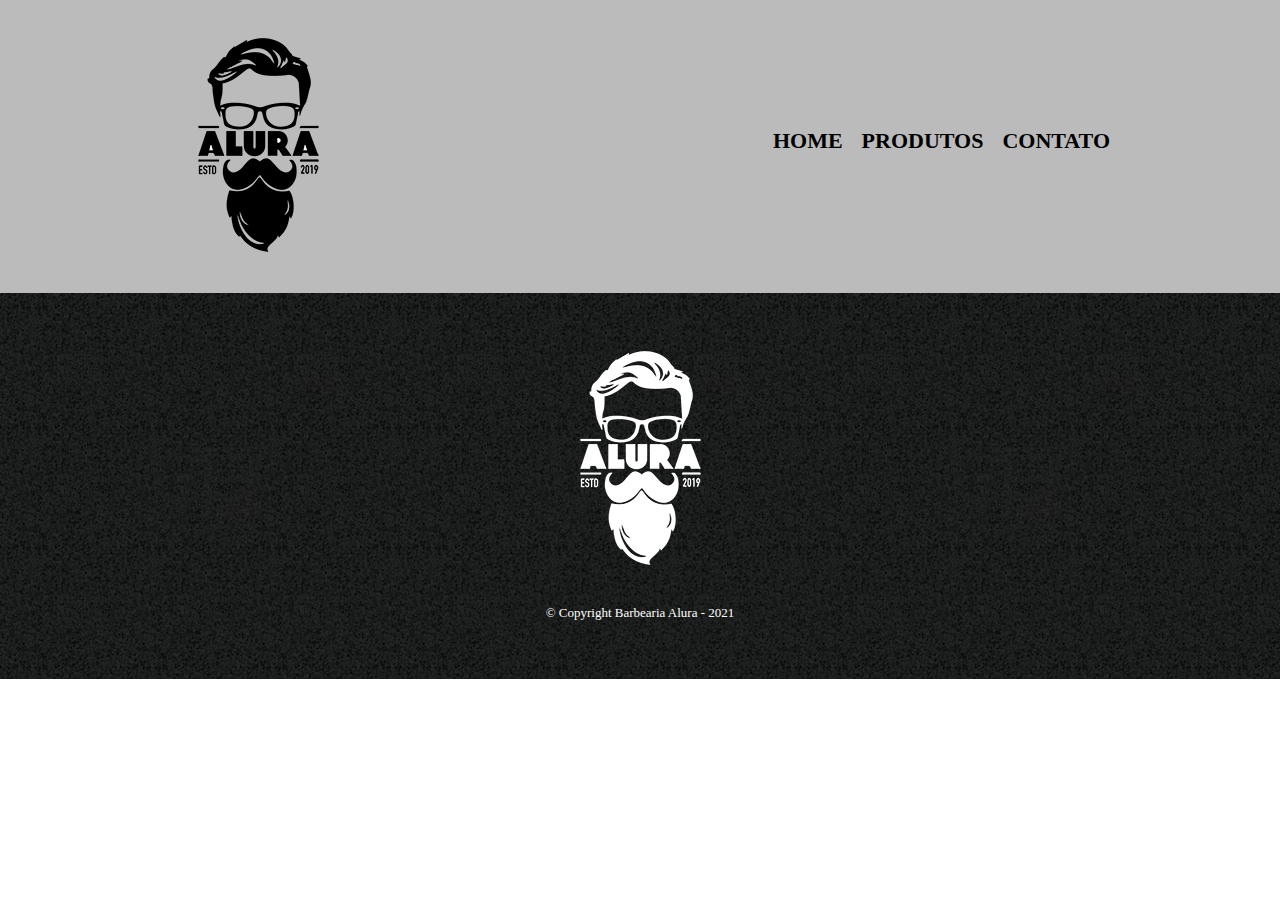
==== parte_03_formularios_e_tabelas/contato.html @ 77cbe74b "Preparação para criação do primeiro formulário" ====
<!DOCTYPE html>
<html lang="pt-br">
<head>
    <meta charset="UTF-8" />
    <title>Contato - Barbearia Alura</title>
    <link rel="stylesheet" type="text/css" href="./reset.css" />
    <link rel="stylesheet" type="text/css" href="./style.css" />
</head>
<body>
    <header>
        <div class="caixa">
            <h1><img src="./imagens//logo.png" /></h1>

            <nav>
                <ul>
                    <li><a href="./index.html">Home</a></li>
                    <li><a href="./produtos.html">Produtos</a></li>
                    <li><a href="./contato.html">Contato</a></li>
                </ul>
            </nav>
        </div>
    </header>
    <body>
        <main>
            
        </main>

        <footer>
            <img src="./imagens/logo-branco.png" />
            <p class="copyright">&copy; Copyright Barbearia Alura - 2021</p>
        </footer>
    </body>
</html>
---- parte_03_formularios_e_tabelas/style.css ----
header {
    background: #bbb;
    padding: 20px 0;
}

.caixa {
    position: relative;
    width: 940px;
    margin: 0 auto;
}

nav {
    position: absolute;
    top: 110px;
    right: 0;
}

nav li {
    display: inline;
    margin: 0 0 0 15px;
}

nav a {
    text-transform: uppercase;
    color: #000;
    font-weight: bold;
    font-size: 22px;
    text-decoration: none;
}

nav a:hover {
    text-decoration: underline;
    color: #c78c19;
}

.produtos {
    width: 1080px;
    margin: 0 auto;
    padding: 50px 0;
}

.produtos li {
    display: inline-block;
    text-align: center;
    width: 30%;
    vertical-align: top;
    margin: 0 1.5%;
    padding: 30px 20px;
    box-sizing: border-box;
    border: 2px solid #000;
    border-radius: 10px;
}

.produtos li:hover {
    border-color: #c78c19;
}

.produtos li:active {
    border-color: #088c19;
}

.produtos li:hover h2 {
    font-size: 32px;
}

.produtos h2 {
    font-size: 30px;
    font-weight: bold;
}

.produto-descricao {
    font-size: 18px;
}

.produto-preco {
    font-size: 22px;
    font-weight: bold;
    margin-top: 10px;
}

footer {
    text-align: center;
    background: url("./imagens/bg.jpg");
    padding: 40px 0;
}

.copyright {
    color: #fff;
    font-size: 13px;
    margin: 20px;
}
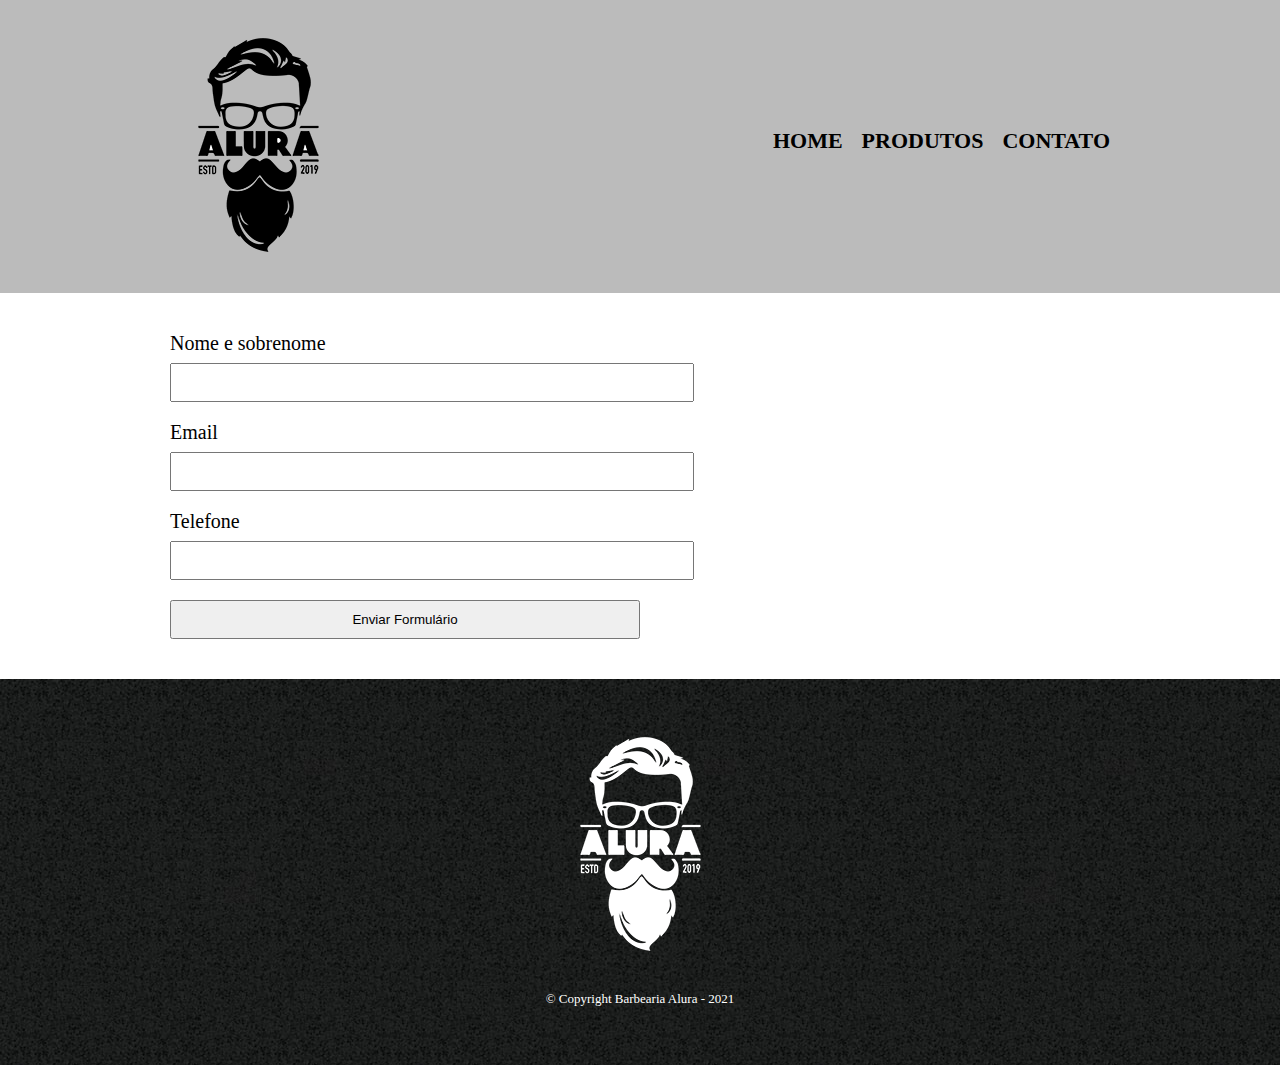
==== commit 73d249bb: "Continuando" ====
--- a/parte_03_formularios_e_tabelas/contato.html
+++ b/parte_03_formularios_e_tabelas/contato.html
@@ -22,7 +22,18 @@
     </header>
     <body>
         <main>
-            
+            <form action="">
+                <label for="nome-sobrenome">Nome e sobrenome</label>
+                <input type="text" name="nome-sobrenome" id="nome-sobrenome">
+
+                <label for="email">Email</label>
+                <input type="email" name="email" id="email">
+
+                <label for="telefone">Telefone</label>
+                <input type="text" name="telefone" id="telefone">
+
+                <input type="submit" value="Enviar Formulário">
+            </form>
         </main>
 
         <footer>
--- a/parte_03_formularios_e_tabelas/style.css
+++ b/parte_03_formularios_e_tabelas/style.css
@@ -88,4 +88,26 @@
     color: #fff;
     font-size: 13px;
     margin: 20px;
+}
+
+main {
+    width: 940px;
+    margin: 0 auto;
+}
+
+form {
+    margin: 40px 0;
+}
+
+form label {
+    display: block;
+    font-size: 20px;
+    margin: 0 0 10px 0;
+}
+
+form input {
+    display: block;
+    margin: 0 0 20px 0;
+    padding: 10px 25px;
+    width: 50%;
 }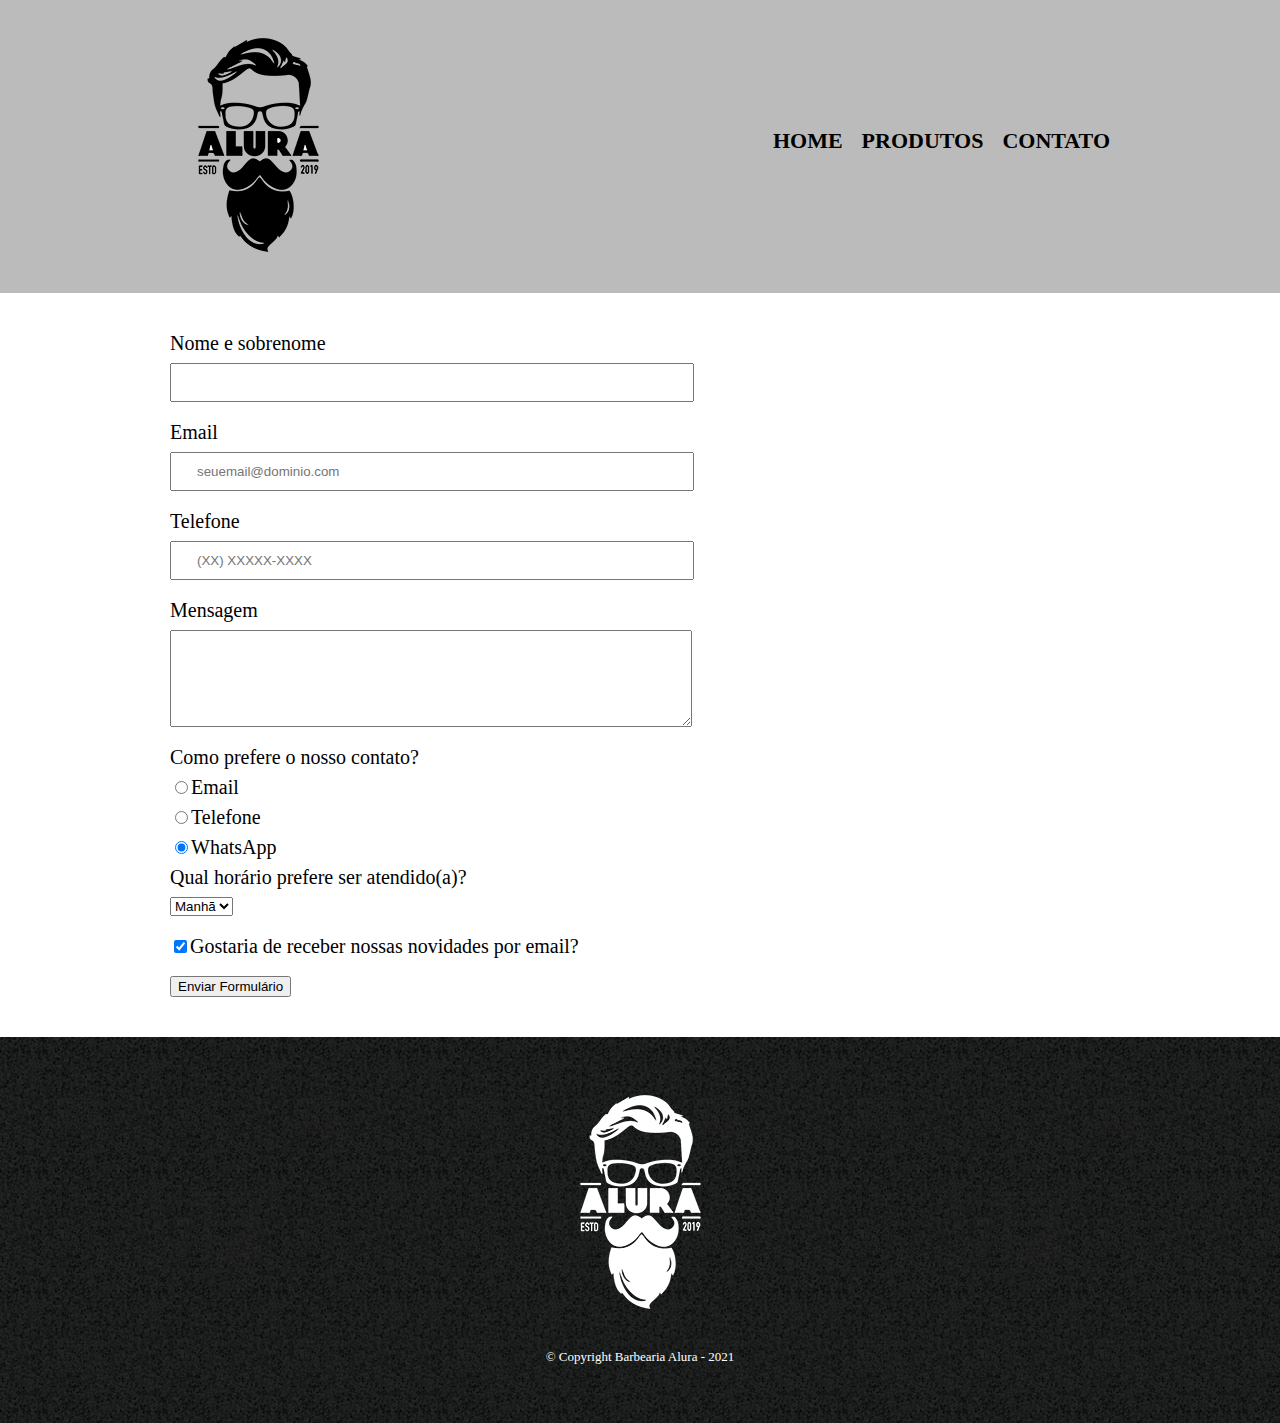
==== commit 1f31e6b8: "Melhorando o visual e a semântica da página de contato" ====
--- a/parte_03_formularios_e_tabelas/contato.html
+++ b/parte_03_formularios_e_tabelas/contato.html
@@ -9,7 +9,7 @@
 <body>
     <header>
         <div class="caixa">
-            <h1><img src="./imagens//logo.png" /></h1>
+            <h1><img alt="Logo da Barbearia Alura" src="./imagens//logo.png" /></h1>
 
             <nav>
                 <ul>
@@ -20,25 +20,49 @@
             </nav>
         </div>
     </header>
-    <body>
-        <main>
-            <form action="">
-                <label for="nome-sobrenome">Nome e sobrenome</label>
-                <input type="text" name="nome-sobrenome" id="nome-sobrenome">
+    
+    <main>
+        <form action="">
+            <label for="nome-sobrenome">Nome e sobrenome</label>
+            <input class="input-padrao" type="text" name="nome-sobrenome" id="nome-sobrenome" required>
 
-                <label for="email">Email</label>
-                <input type="email" name="email" id="email">
+            <label for="email">Email</label>
+            <input class="input-padrao" type="email" name="email" id="email" required placeholder="seuemail@dominio.com">
 
-                <label for="telefone">Telefone</label>
-                <input type="text" name="telefone" id="telefone">
+            <label for="telefone">Telefone</label>
+            <input class="input-padrao" type="tel" name="telefone" id="telefone" required placeholder="(XX) XXXXX-XXXX">
 
-                <input type="submit" value="Enviar Formulário">
-            </form>
-        </main>
+            <label for="mensagem">Mensagem</label>
+            <textarea class="input-padrao" name="mensagem" id="mensagem" cols="50" rows="5" required></textarea>
+            
+            <fieldset>
+                <legend>Como prefere o nosso contato?</legend>
 
-        <footer>
-            <img src="./imagens/logo-branco.png" />
-            <p class="copyright">&copy; Copyright Barbearia Alura - 2021</p>
-        </footer>
-    </body>
+                <label for="radio-email"><input type="radio" name="contato" id="radio-email" value="email">Email</label>
+                
+                <label for="radio-telefone"><input type="radio" name="contato" id="radio-telefone" value="telefone">Telefone</label>
+                
+                <label for="radio-whatsapp"><input type="radio" name="contato" id="radio-whatsapp" value="whatsapp" checked>WhatsApp</label>
+            </fieldset>
+
+            <fieldset>
+                <legend>Qual horário prefere ser atendido(a)?</legend>
+                <select name="" id="">
+                    <option value="manha">Manhã</option>
+                    <option value="tarde">Tarde</option>
+                    <option value="noite">Noite</option>
+                </select>
+            </fieldset>
+
+            <label class="checkbox"><input type="checkbox" checked>Gostaria de receber nossas novidades por email?</label>
+
+            <input type="submit" value="Enviar Formulário">
+        </form>
+    </main>
+
+    <footer>
+        <img alt="Logo da Barbearia Alura" src="./imagens/logo-branco.png" />
+        <p class="copyright">&copy; Copyright Barbearia Alura - 2021</p>
+    </footer>
+</body>
 </html>--- a/parte_03_formularios_e_tabelas/style.css
+++ b/parte_03_formularios_e_tabelas/style.css
@@ -99,15 +99,19 @@
     margin: 40px 0;
 }
 
-form label {
+form label, form legend {
     display: block;
     font-size: 20px;
     margin: 0 0 10px 0;
 }
 
-form input {
+.input-padrao {
     display: block;
     margin: 0 0 20px 0;
     padding: 10px 25px;
     width: 50%;
-}+}
+
+.checkbox {
+    margin: 20px 0;
+}
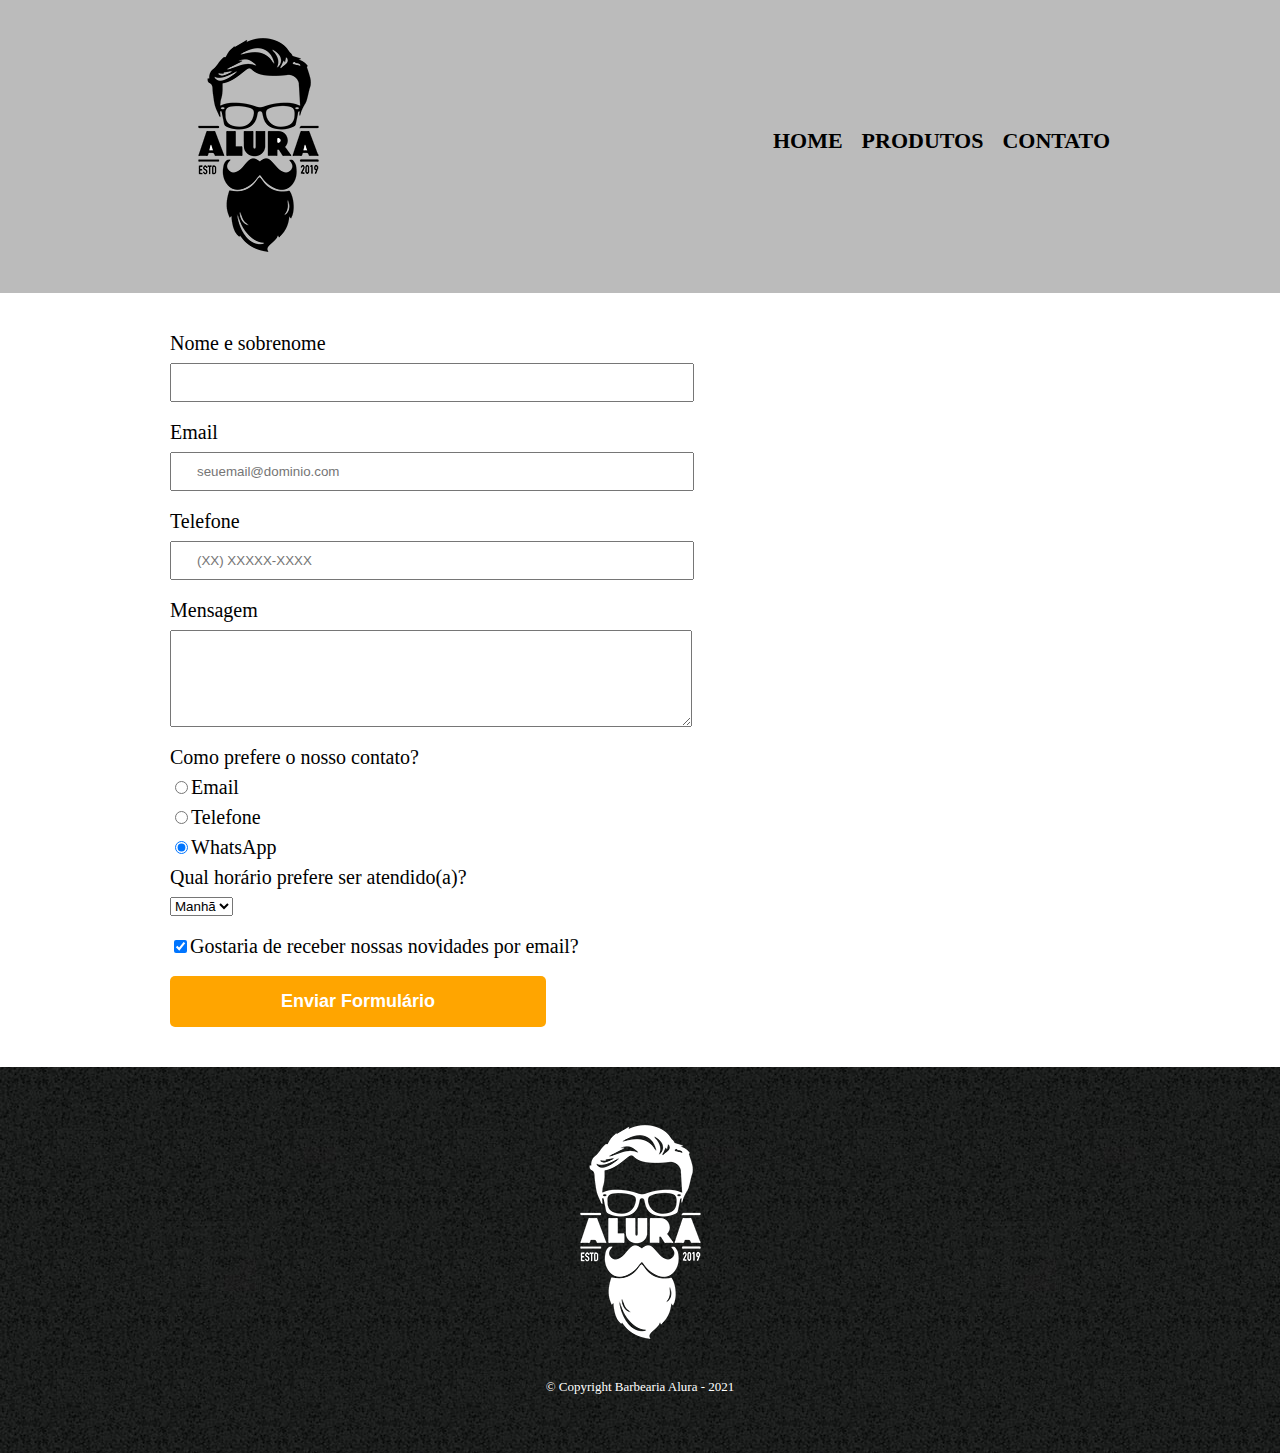
==== commit f833e055: "Alterado botão para envio do formulário" ====
--- a/parte_03_formularios_e_tabelas/contato.html
+++ b/parte_03_formularios_e_tabelas/contato.html
@@ -20,7 +20,7 @@
             </nav>
         </div>
     </header>
-    
+
     <main>
         <form action="">
             <label for="nome-sobrenome">Nome e sobrenome</label>
@@ -56,7 +56,7 @@
 
             <label class="checkbox"><input type="checkbox" checked>Gostaria de receber nossas novidades por email?</label>
 
-            <input type="submit" value="Enviar Formulário">
+            <input class="enviar" type="submit" value="Enviar Formulário">
         </form>
     </main>
 
--- a/parte_03_formularios_e_tabelas/style.css
+++ b/parte_03_formularios_e_tabelas/style.css
@@ -115,3 +115,21 @@
 .checkbox {
     margin: 20px 0;
 }
+
+.enviar {
+    width: 40%;
+    padding: 15px 0;
+    background: orange;
+    color: white;
+    font-weight: bold;
+    font-size: 18px;
+    border: none;
+    border-radius: 5px;
+    transition: 1s background;
+}
+
+.enviar:hover {
+    background: darkorange;
+    transition-duration: 1s background;
+    cursor: pointer;
+}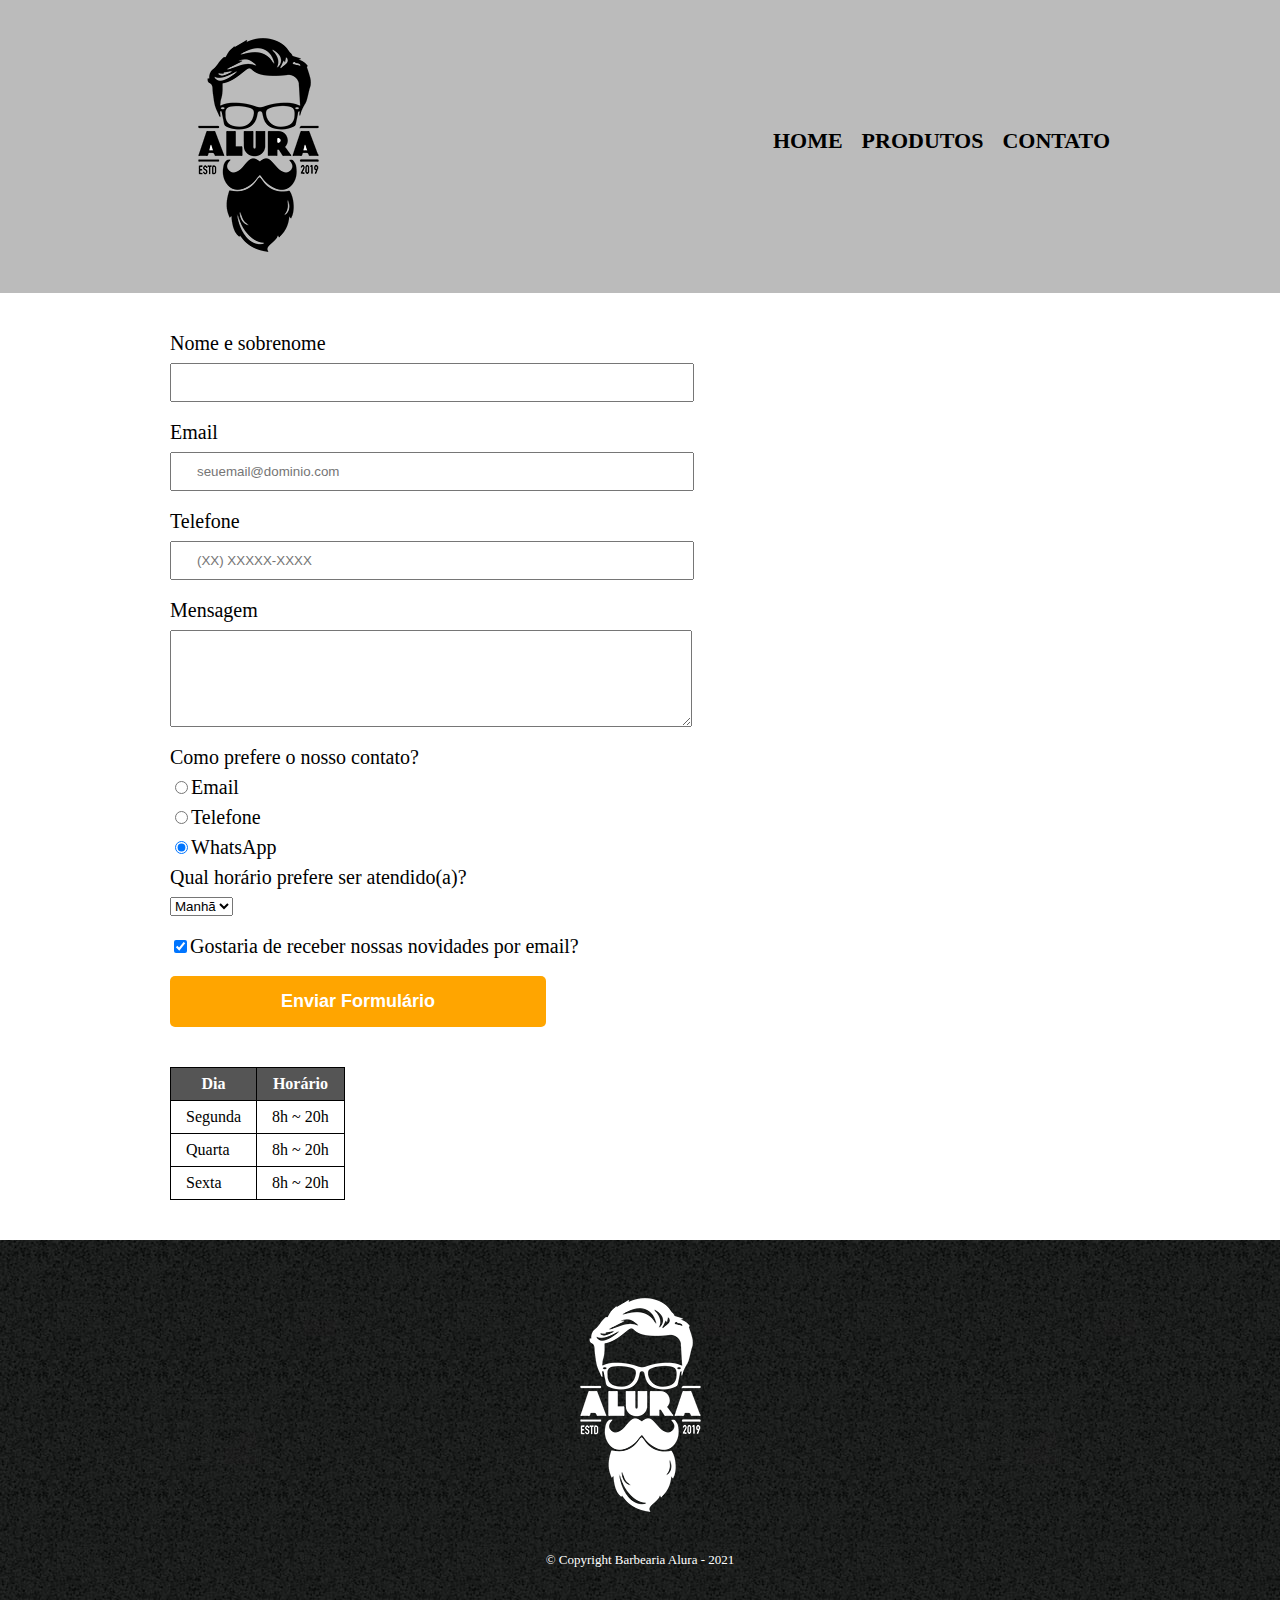
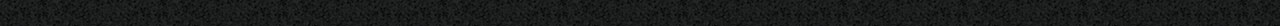
==== commit 4a31cba8: "Finalizado a página de contato" ====
--- a/parte_03_formularios_e_tabelas/contato.html
+++ b/parte_03_formularios_e_tabelas/contato.html
@@ -58,6 +58,27 @@
 
             <input class="enviar" type="submit" value="Enviar Formulário">
         </form>
+
+        <table>
+            <thead>
+                <th>Dia</td>
+                <th>Horário</td>
+            </thead>
+            <tbody>
+                <tr>
+                    <td>Segunda</td>
+                    <td>8h ~ 20h</td>
+                </tr>
+                <tr>
+                    <td>Quarta</td>
+                    <td>8h ~ 20h</td>
+                </tr>
+                <tr>
+                    <td>Sexta</td>
+                    <td>8h ~ 20h</td>
+                </tr>
+            </tbody>
+        </table>
     </main>
 
     <footer>
--- a/parte_03_formularios_e_tabelas/style.css
+++ b/parte_03_formularios_e_tabelas/style.css
@@ -132,4 +132,19 @@
     background: darkorange;
     transition-duration: 1s background;
     cursor: pointer;
+}
+
+table {
+    margin: 20px 0px 40px;
+}
+
+thead {
+    background: #555;
+    color: white;
+    font-weight: bold;
+}
+
+th, td {
+    border: solid 1px #000;
+    padding: 8px 15px;
 }